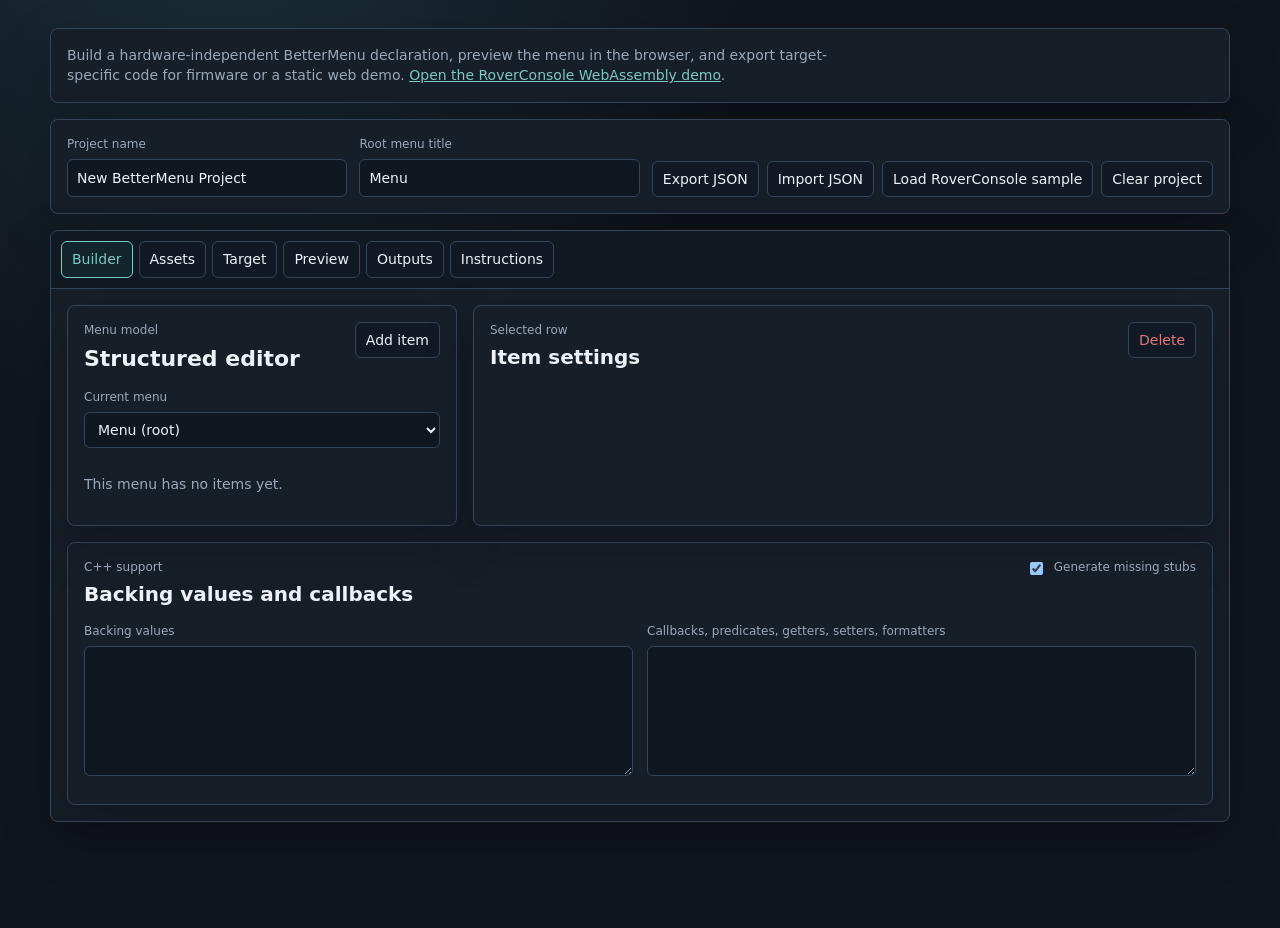
==== docs/menu-builder/index.html @ 9e819a7e "Add ANSI serial adapter profile and previews Add profile-selected preview renderers for append-only " ====
<!doctype html>
<html lang="en">
<head>
  <meta charset="utf-8">
  <meta name="viewport" content="width=device-width, initial-scale=1">
  <title>BetterMenu Builder</title>
  <link rel="stylesheet" href="./styles.css">
</head>
<body>
  <main class="shell">
    <section class="intro-panel">
      <p>
        Build a hardware-independent BetterMenu declaration, preview the menu in the browser, and export target-specific code for firmware or a static web demo. <a href="../web-adapter/">Open the RoverConsole WebAssembly demo</a>.
      </p>
    </section>

    <section class="toolbar-panel" aria-label="Project controls">
      <div class="field compact">
        <label for="project-name">Project name</label>
        <input id="project-name" type="text">
      </div>
      <div class="field compact">
        <label for="root-title">Root menu title</label>
        <input id="root-title" type="text">
      </div>
      <div class="button-row">
        <button type="button" id="save-json">Export JSON</button>
        <label class="file-button" for="load-json">Import JSON</label>
        <input id="load-json" type="file" accept="application/json,.json">
        <button type="button" id="load-sample">Load RoverConsole sample</button>
        <button type="button" id="clear-model">Clear project</button>
      </div>
    </section>

    <section class="workspace">
      <nav class="tabs" aria-label="Builder views">
        <button class="tab active" type="button" data-tab="builder">Builder</button>
        <button class="tab" type="button" data-tab="assets">Assets</button>
        <button class="tab" type="button" data-tab="target">Target</button>
        <button class="tab" type="button" data-tab="preview">Preview</button>
        <button class="tab" type="button" data-tab="outputs">Outputs</button>
        <button class="tab" type="button" data-tab="instructions">Instructions</button>
      </nav>

      <section class="tab-panel active" data-panel="builder">
        <div class="builder-grid">
          <section class="panel" aria-label="Menu tree">
            <div class="panel-heading">
              <div>
                <p class="panel-label">Menu model</p>
                <h1>Structured editor</h1>
              </div>
              <button type="button" id="add-item">Add item</button>
            </div>
            <div class="field">
              <label for="menu-select">Current menu</label>
              <select id="menu-select"></select>
            </div>
            <div id="item-list" class="item-list" role="listbox" aria-label="Menu items"></div>
          </section>

          <section class="panel" aria-label="Item editor">
            <div class="panel-heading">
              <div>
                <p class="panel-label">Selected row</p>
                <h2 id="editor-title">Item settings</h2>
              </div>
              <button type="button" id="delete-item" class="danger">Delete</button>
            </div>
            <div id="item-editor" class="editor-form"></div>
          </section>
        </div>

        <section class="panel snippets-panel" aria-label="C++ support code">
          <div class="panel-heading">
            <div>
              <p class="panel-label">C++ support</p>
              <h2>Backing values and callbacks</h2>
            </div>
            <label class="checkline">
              <input id="generate-stubs" type="checkbox">
              Generate missing stubs
            </label>
          </div>
          <div class="snippet-grid">
            <div class="field">
              <label for="backing-snippet">Backing values</label>
              <textarea id="backing-snippet" spellcheck="false"></textarea>
            </div>
            <div class="field">
              <label for="callback-snippet">Callbacks, predicates, getters, setters, formatters</label>
              <textarea id="callback-snippet" spellcheck="false"></textarea>
            </div>
          </div>
        </section>
      </section>

      <section class="tab-panel" data-panel="assets">
        <div class="assets-grid">
          <section class="panel" aria-label="Asset library">
            <div class="panel-heading">
              <div>
                <p class="panel-label">Asset model</p>
                <h2>Icons and bitmaps</h2>
              </div>
              <button type="button" id="load-rover-assets">Load RoverConsole icons</button>
            </div>
            <div id="asset-list" class="asset-list" aria-label="Project assets"></div>
          </section>

          <section class="panel" aria-label="Add assets">
            <div class="panel-heading">
              <div>
                <p class="panel-label">Local asset import</p>
                <h2>Add asset</h2>
              </div>
            </div>
            <div class="form-grid">
              <div class="field">
                <label for="asset-key">Asset key</label>
                <input id="asset-key" type="text" placeholder="battery">
              </div>
              <div class="field">
                <label for="asset-size">Target icon size</label>
                <input id="asset-size" type="number" min="8" max="96" value="18">
              </div>
            </div>
            <div class="field">
              <label for="asset-svg-source">Paste SVG source</label>
              <textarea id="asset-svg-source" spellcheck="false" placeholder="<svg ...></svg>"></textarea>
            </div>
            <div class="button-row">
              <button type="button" id="add-svg-asset">Add pasted SVG</button>
              <label class="file-button" for="asset-svg-file">Upload SVG</label>
              <input id="asset-svg-file" type="file" accept=".svg,image/svg+xml">
            </div>
            <hr>
            <div class="form-grid">
              <div class="field compact">
                <label class="file-button" for="asset-raster-file">Upload image</label>
                <input id="asset-raster-file" type="file" accept="image/png,image/jpeg,image/webp,image/gif">
              </div>
              <div class="field compact">
                <label class="file-button" for="asset-mask-file">Optional mask image</label>
                <input id="asset-mask-file" type="file" accept="image/png,image/jpeg,image/webp,image/gif">
              </div>
            </div>
            <div class="button-row">
              <button type="button" id="add-raster-asset">Add image asset</button>
            </div>
            <p class="muted">SVGs are sanitized before preview/export. Images and masks are decoded in browser memory and stored as project data, never as local paths.</p>
          </section>
        </div>
      </section>

      <section class="tab-panel" data-panel="target">
        <section class="panel" aria-label="Target profile">
          <div class="panel-heading">
            <div>
              <p class="panel-label">Adapter generator</p>
              <h2>Target profile</h2>
            </div>
          </div>
          <div class="form-grid">
            <div class="field">
              <label for="target-profile">Profile</label>
              <select id="target-profile"></select>
            </div>
            <div class="field">
              <label for="target-skin">Renderer skin</label>
              <select id="target-skin"></select>
            </div>
            <div class="field">
              <label for="target-width">Width</label>
              <input id="target-width" data-target-prop="width" type="number" min="0">
            </div>
            <div class="field">
              <label for="target-height">Height</label>
              <input id="target-height" data-target-prop="height" type="number" min="0">
            </div>
            <div class="field">
              <label for="target-rotation">Rotation</label>
              <input id="target-rotation" data-target-prop="rotation" type="number" min="0">
            </div>
            <div class="field">
              <label for="target-origin-row">Origin row</label>
              <input id="target-origin-row" data-target-prop="originRow" type="number" min="1">
            </div>
            <div class="field">
              <label for="target-origin-col">Origin column</label>
              <input id="target-origin-col" data-target-prop="originCol" type="number" min="1">
            </div>
            <div class="field">
              <label for="target-serial-baud">Serial baud</label>
              <select id="target-serial-baud" data-target-prop="serialBaud">
                <option value="300">300</option>
                <option value="1200">1200</option>
                <option value="2400">2400</option>
                <option value="4800">4800</option>
                <option value="9600">9600</option>
                <option value="14400">14400</option>
                <option value="19200">19200</option>
                <option value="28800">28800</option>
                <option value="38400">38400</option>
                <option value="57600">57600</option>
                <option value="115200">115200</option>
                <option value="230400">230400</option>
                <option value="250000">250000</option>
                <option value="500000">500000</option>
                <option value="1000000">1000000</option>
              </select>
            </div>
            <div class="field">
              <label for="target-display-object">Display object</label>
              <input id="target-display-object" data-target-prop="displayObject" type="text">
            </div>
            <div class="field">
              <label for="target-pin-cs">CS pin constant</label>
              <input id="target-pin-cs" data-target-pin="cs" type="text">
            </div>
            <div class="field">
              <label for="target-pin-dc">DC pin constant</label>
              <input id="target-pin-dc" data-target-pin="dc" type="text">
            </div>
            <div class="field">
              <label for="target-pin-rst">RST pin constant</label>
              <input id="target-pin-rst" data-target-pin="rst" type="text">
            </div>
            <div class="field">
              <label for="target-input-adapter">Input adapter</label>
              <select id="target-input-adapter" data-target-prop="inputAdapter">
                <option value="serial-keys">Serial keys</option>
                <option value="stdio-keys">stdio keys</option>
              </select>
            </div>
            <label class="checkline target-check">
              <input id="target-navigation-wrap" data-target-prop="navigationWrap" type="checkbox">
              Wrap at menu ends
            </label>
            <label class="checkline target-check">
              <input id="target-serial-autoscroll" data-target-prop="serialAutoscroll" type="checkbox">
              Serial preview autoscroll
            </label>
            <label class="checkline target-check">
              <input id="target-serial-timestamps" data-target-prop="serialTimestamps" type="checkbox">
              Serial preview timestamps
            </label>
            <label class="checkline target-check">
              <input id="target-ansi-color" data-target-prop="ansiColor" type="checkbox">
              ANSI color
            </label>
            <label class="checkline target-check">
              <input id="target-ansi-hide-cursor" data-target-prop="ansiHideCursor" type="checkbox">
              Hide terminal cursor
            </label>
            <label class="checkline target-check">
              <input id="target-ansi-clear-on-begin" data-target-prop="ansiClearOnBegin" type="checkbox">
              Clear region on begin
            </label>
          </div>
          <div id="target-summary" class="target-summary"></div>
        </section>
      </section>

      <section class="tab-panel" data-panel="preview">
        <div class="preview-grid">
          <section class="panel preview-shell" aria-label="Generated menu preview">
            <div class="panel-heading">
              <div>
                <p class="panel-label">Browser preview</p>
                <h2>Generated menu</h2>
              </div>
            </div>
            <div class="preview-workspace">
              <div class="preview-display-stack">
                <div class="preview-display-toolbar" aria-label="Preview zoom">
                  <button type="button" id="preview-zoom-out" aria-label="Zoom out" title="Zoom out"></button>
                  <span id="preview-zoom-label" aria-live="polite">100%</span>
                  <button type="button" id="preview-zoom-in" aria-label="Zoom in" title="Zoom in"></button>
                </div>
                <div id="preview-frame" class="preview-frame">
                  <div id="preview-menu" class="preview-menu" aria-label="Menu preview"></div>
                </div>
              </div>

              <div class="preview-remote" aria-label="Menu controls">
                <button class="remote-button remote-up" type="button" data-choice="3" aria-label="Move up" title="Move up"></button>
                <button class="remote-button remote-left" type="button" data-choice="1" aria-label="Move left" title="Move left"></button>
                <button class="remote-button remote-select" type="button" data-choice="5" aria-label="Select" title="Select"></button>
                <button class="remote-button remote-right" type="button" data-choice="2" aria-label="Move right" title="Move right"></button>
                <button class="remote-button remote-down" type="button" data-choice="4" aria-label="Move down" title="Move down"></button>
                <button class="remote-button remote-back" type="button" data-choice="6" aria-label="Back" title="Back"></button>
              </div>
            </div>
          </section>
          <section class="panel" aria-label="Preview details">
            <p class="panel-label">Selected item</p>
            <h2 id="preview-title">Waiting for selection</h2>
            <p id="preview-body">The preview updates from the structured BetterMenu model.</p>
            <div class="facts">
              <div><span>Runtime</span><strong>Model preview</strong></div>
              <div><span>Export</span><strong>Arduino + Web</strong></div>
              <div><span>Hosting</span><strong>Static Pages</strong></div>
            </div>
          </section>
        </div>
      </section>

      <section class="tab-panel" data-panel="outputs">
        <section class="panel">
          <div class="panel-heading">
            <div>
              <p class="panel-label">Generated artifacts</p>
              <h2>Copy or download outputs</h2>
            </div>
            <div class="button-row">
              <button type="button" id="copy-output">Copy current output</button>
              <button type="button" id="download-output">Download current output</button>
            </div>
          </div>
          <div class="field">
            <label for="output-select">Output</label>
            <select id="output-select">
              <option value="firmwareDeclaration">Firmware declaration</option>
              <option value="firmwareSketch">Arduino Serial sketch</option>
              <option value="ansiSketch">ANSI Serial sketch</option>
              <option value="stdioProgram">Desktop C++ stdio program</option>
              <option value="wasmBridgeCpp">WebAssembly bridge source</option>
              <option value="webPackageFiles">Web package manifest</option>
              <option value="adafruitSketch">Adafruit ILI9341 sketch</option>
              <option value="adafruitAssets">Adafruit asset header</option>
              <option value="targetPackageFiles">Target package manifest</option>
              <option value="diagnostics">Diagnostics</option>
            </select>
          </div>
          <pre id="output-code" class="code-output" tabindex="0"></pre>
        </section>
      </section>

      <section class="tab-panel" data-panel="instructions">
        <section class="panel">
          <div class="panel-heading">
            <div>
              <p class="panel-label">Next steps</p>
              <h2>Generated placement guide</h2>
            </div>
          </div>
          <div id="instructions" class="instructions"></div>
        </section>
      </section>
    </section>
  </main>

  <script type="module" src="./app.js"></script>
</body>
</html>
---- docs/menu-builder/styles.css ----
:root {
  color-scheme: dark;
  --bg: #10151c;
  --panel: #19222d;
  --panel-2: #121a24;
  --field: #0f1720;
  --line: #344559;
  --text: #edf2f7;
  --muted: #9aa8b8;
  --accent: #7fc7c0;
  --accent-2: #e9c46a;
  --danger: #e07878;
  --ok: #7ed39f;
}

* {
  box-sizing: border-box;
}

body {
  margin: 0;
  min-height: 100vh;
  background: radial-gradient(circle at 18% -10%, #1b2f39 0, transparent 34rem), var(--bg);
  color: var(--text);
  font: 14px/1.45 system-ui, -apple-system, BlinkMacSystemFont, "Segoe UI", sans-serif;
}

button,
input,
select,
textarea {
  font: inherit;
}

button,
.file-button {
  border: 1px solid var(--line);
  border-radius: 6px;
  background: #111a24;
  color: var(--text);
  padding: 7px 10px;
  cursor: pointer;
}

button:hover,
button:focus-visible,
.file-button:hover,
.file-button:focus-visible {
  border-color: var(--accent);
  outline: none;
}

button.active,
.tab.active {
  border-color: var(--accent);
  color: var(--accent);
  background: #12252a;
}

button.danger {
  color: var(--danger);
}

a {
  color: var(--accent);
}

.shell {
  width: min(1180px, calc(100vw - 32px));
  margin: 28px auto;
  display: grid;
  gap: 16px;
}

.intro-panel,
.toolbar-panel,
.workspace,
.panel {
  border: 1px solid var(--line);
  border-radius: 8px;
  background: color-mix(in srgb, var(--panel) 88%, black);
  box-shadow: 0 18px 50px rgb(0 0 0 / 0.22);
}

.intro-panel,
.toolbar-panel,
.panel {
  padding: 16px;
}

.intro-panel p {
  max-width: 88ch;
  margin: 0;
  color: var(--muted);
}

.toolbar-panel {
  display: grid;
  grid-template-columns: minmax(180px, 1fr) minmax(180px, 1fr) auto;
  gap: 12px;
  align-items: end;
}

.workspace {
  overflow: hidden;
}

.tabs {
  display: flex;
  gap: 6px;
  padding: 10px;
  border-bottom: 1px solid var(--line);
  background: #111923;
  overflow-x: auto;
}

.tab {
  white-space: nowrap;
}

.tab-panel {
  display: none;
  padding: 16px;
}

.tab-panel.active {
  display: block;
}

.builder-grid,
.assets-grid {
  display: grid;
  grid-template-columns: minmax(280px, 390px) minmax(360px, 1fr);
  gap: 16px;
}

.preview-grid {
  display: grid;
  grid-template-columns: minmax(520px, 680px) minmax(360px, 1fr);
  gap: 16px;
}

.snippets-panel {
  margin-top: 16px;
}

.snippet-grid {
  display: grid;
  grid-template-columns: 1fr 1fr;
  gap: 14px;
}

.panel-heading {
  display: flex;
  align-items: start;
  justify-content: space-between;
  gap: 12px;
  margin-bottom: 14px;
}

.panel-label {
  margin: 0 0 4px;
  color: var(--muted);
  font-size: 12px;
}

h1,
h2,
h3 {
  margin: 0;
  letter-spacing: 0;
}

h1 {
  font-size: 22px;
}

h2 {
  font-size: 20px;
}

h3 {
  font-size: 16px;
}

.field {
  display: grid;
  gap: 6px;
  margin-bottom: 12px;
}

.field.compact {
  margin-bottom: 0;
}

.field label,
.checkline {
  color: var(--muted);
  font-size: 12px;
}

.checkline {
  display: inline-flex;
  align-items: center;
  gap: 8px;
}

input[type="text"],
input[type="number"],
select,
textarea {
  width: 100%;
  border: 1px solid var(--line);
  border-radius: 6px;
  background: var(--field);
  color: var(--text);
  padding: 8px 9px;
}

textarea {
  min-height: 130px;
  resize: vertical;
  font: 12px/1.45 ui-monospace, SFMono-Regular, Menlo, Consolas, monospace;
}

input[type="file"] {
  display: none;
}

hr {
  border: 0;
  border-top: 1px solid var(--line);
  margin: 16px 0;
}

.button-row {
  display: flex;
  flex-wrap: wrap;
  gap: 8px;
  align-items: center;
}

.item-list {
  display: grid;
  gap: 8px;
  max-height: 520px;
  overflow: auto;
}

.item-row {
  display: grid;
  grid-template-columns: minmax(0, 1fr) auto;
  gap: 10px;
  align-items: center;
  border: 1px solid var(--line);
  border-radius: 7px;
  background: linear-gradient(180deg, #151f2a, #101720);
  padding: 10px;
  text-align: left;
}

.item-row.selected {
  border-color: var(--accent);
  box-shadow: inset 4px 0 0 var(--accent);
}

.item-row strong,
.preview-row strong {
  display: block;
  overflow: hidden;
  text-overflow: ellipsis;
  white-space: nowrap;
}

.meta {
  color: var(--muted);
  font-size: 12px;
}

.badge {
  border: 1px solid var(--line);
  border-radius: 999px;
  padding: 2px 7px;
  color: var(--accent-2);
  font-size: 11px;
  white-space: nowrap;
}

.editor-form {
  display: grid;
  gap: 2px;
}

.form-grid {
  display: grid;
  grid-template-columns: repeat(2, minmax(0, 1fr));
  gap: 10px;
}

.decorator-grid {
  display: grid;
  grid-template-columns: repeat(2, minmax(0, 1fr));
  gap: 8px;
}

.asset-list {
  display: grid;
  gap: 10px;
  max-height: 560px;
  overflow: auto;
}

.asset-card {
  display: grid;
  grid-template-columns: auto minmax(0, 1fr) auto;
  gap: 10px;
  align-items: center;
  border: 1px solid var(--line);
  border-radius: 7px;
  background: linear-gradient(180deg, #151f2a, #101720);
  padding: 10px;
}

.asset-preview,
.preview-icon {
  display: grid;
  place-items: center;
  color: #96a6b6;
  border: 1px solid currentColor;
  border-radius: 50%;
}

.asset-preview {
  width: 36px;
  height: 36px;
}

.asset-preview::before,
.preview-icon::before {
  content: "";
  width: 62%;
  height: 62%;
  background: currentColor;
  -webkit-mask: var(--asset-url, none) center / contain no-repeat;
  mask: var(--asset-url, none) center / contain no-repeat;
}

.target-summary {
  display: grid;
  gap: 12px;
}

.target-summary section {
  border: 1px solid var(--line);
  border-radius: 7px;
  background: #111923;
  padding: 12px;
}

.target-summary ul {
  margin: 8px 0 0;
  padding-left: 20px;
  color: var(--muted);
}

.preview-shell {
  min-height: 500px;
}

.preview-workspace {
  display: flex;
  flex-wrap: wrap;
  align-items: flex-start;
  gap: 18px;
}

.preview-display-stack {
  display: grid;
  gap: 8px;
  min-width: min(100%, 320px);
  max-width: 100%;
  overflow: auto;
}

.preview-display-toolbar {
  display: inline-flex;
  align-items: center;
  gap: 8px;
  color: var(--muted);
}

.preview-display-toolbar button {
  position: relative;
  display: grid;
  place-items: center;
  width: 28px;
  height: 28px;
  padding: 0;
}

.preview-display-toolbar button::before,
.preview-display-toolbar button::after {
  content: "";
  grid-area: 1 / 1;
  width: 12px;
  height: 2px;
  background: currentColor;
}

#preview-zoom-in::after {
  transform: rotate(90deg);
}

#preview-zoom-label {
  min-width: 44px;
  text-align: center;
  font-size: 12px;
  font-variant-numeric: tabular-nums;
}

.preview-frame {
  width: 100%;
}

.preview-frame.graphical-frame {
  width: calc(var(--preview-width, 320px) * var(--preview-zoom, 1));
  height: calc(var(--preview-height, 240px) * var(--preview-zoom, 1));
  overflow: auto;
}

.preview-menu {
  display: grid;
  gap: 8px;
  padding-right: 8px;
  position: relative;
}

.preview-menu.rover-skin {
  align-content: start;
  border: 1px solid #263443;
  border-radius: 8px;
  background: linear-gradient(180deg, #111923, #0c1118);
  padding: 8px 18px 8px 8px;
  min-height: 294px;
}

.preview-menu.graphical-viewport {
  position: relative;
  width: var(--preview-width, 320px);
  height: var(--preview-height, 240px);
  aspect-ratio: var(--preview-aspect, 320 / 240);
  min-height: 0;
  overflow: hidden;
  transform: scale(var(--preview-zoom, 1));
  transform-origin: top left;
}

.preview-menu.rover-skin.graphical-viewport {
  display: block;
  gap: 0;
  padding: 0;
  border: 0;
  border-radius: 0;
  box-shadow: 0 0 0 1px #263443;
}

.preview-menu.text-stream-preview {
  display: block;
  padding: 0;
}

.stream-output {
  min-height: 248px;
  max-height: 360px;
  overflow: auto;
  margin: 0;
  border: 1px solid var(--line);
  border-radius: 7px;
  background: #071017;
  color: #dfe8f2;
  padding: 14px;
  font: 13px/1.45 ui-monospace, SFMono-Regular, Menlo, Consolas, monospace;
  white-space: pre;
}

.serial-stream-preview .stream-output {
  color: #cdd8df;
}

.stdio-screen-preview .stream-output {
  color: #e5edf3;
}

.preview-menu.ansi-terminal-preview {
  display: grid;
  gap: 8px;
  justify-content: start;
  padding: 0;
}

.terminal-region-label {
  color: var(--muted);
  font-size: 12px;
}

.ansi-terminal {
  display: grid;
  grid-auto-rows: 1.45em;
  width: fit-content;
  min-width: min(100%, calc(var(--terminal-cols, 48) * 0.68em + 28px));
  min-height: calc(var(--terminal-lines, 8) * 1.45em + 28px);
  overflow: auto;
  border: 1px solid #273747;
  border-radius: 7px;
  background: #050b10;
  color: #dfe8f2;
  padding: 14px;
  font: 13px/1.45 ui-monospace, SFMono-Regular, Menlo, Consolas, monospace;
}

.ansi-line {
  white-space: pre;
}

.ansi-line.title {
  color: #5fe0c4;
  font-weight: 700;
}

.ansi-line.selected {
  color: #061015;
  background: #5fd5d0;
  font-weight: 700;
}

.ansi-line.editing {
  color: #0d1218;
  background: #e8c36d;
  font-weight: 700;
}

.ansi-line.disabled {
  color: #6f7f8e;
}

.ansi-line.selected.disabled {
  color: #6f7f8e;
  background: transparent;
}

.preview-header,
.preview-row {
  display: grid;
  grid-template-columns: minmax(0, 1fr) auto;
  align-items: center;
  gap: 12px;
  text-align: left;
  border: 1px solid var(--line);
  border-radius: 7px;
  background: linear-gradient(180deg, #17202b, #101720);
  padding: 9px 10px;
  min-height: 42px;
}

.preview-header {
  color: var(--accent);
  font-weight: 700;
  background: linear-gradient(180deg, #1c2634, #121923);
}

.rover-skin .preview-header {
  grid-template-columns: minmax(0, 1fr) auto;
  min-height: 34px;
  padding: 7px 10px;
}

.rover-skin.graphical-viewport .preview-header {
  position: absolute;
  left: 8px;
  top: 6px;
  width: 304px;
  height: 32px;
  min-height: 0;
  padding: 5px 8px;
  border-radius: 8px;
}

.breadcrumb {
  min-width: 0;
  overflow: hidden;
  text-overflow: ellipsis;
  white-space: nowrap;
}

.preview-status {
  display: inline-flex;
  align-items: center;
  gap: 8px;
}

.state-chip {
  display: inline-flex;
  align-items: center;
  gap: 6px;
  border-radius: 999px;
  padding: 3px 8px;
  font-size: 11px;
  line-height: 1;
}

.state-chip span {
  width: 5px;
  height: 5px;
  border-radius: 50%;
  background: currentColor;
}

.state-chip.ready {
  color: #7ed39f;
  background: #12342b;
}

.state-chip.armed {
  color: #e9c46a;
  background: #392a12;
}

.battery-meter {
  display: inline-flex;
  align-items: center;
  gap: 5px;
  color: var(--muted);
  font-size: 11px;
}

.battery-case {
  display: block;
  width: 24px;
  height: 12px;
  border: 1px solid currentColor;
  border-radius: 2px;
  padding: 2px;
}

.battery-fill {
  display: block;
  height: 100%;
  background: currentColor;
}

.battery-meter.good {
  color: #7ed39f;
}

.battery-meter.warn {
  color: #e9c46a;
}

.battery-meter.low {
  color: var(--danger);
}

.rover-skin .preview-row {
  grid-template-columns: auto minmax(0, 1fr) auto;
  min-height: 42px;
}

.rover-skin.graphical-viewport .preview-row {
  position: absolute;
  left: 8px;
  top: var(--row-top, 44px);
  width: 294px;
  height: 32px;
  min-height: 0;
  grid-template-columns: 44px minmax(0, 1fr) auto;
  gap: 0;
  padding: 0;
  border-radius: 7px;
}

.preview-icon {
  width: 24px;
  height: 24px;
}

.graphical-viewport .preview-icon {
  width: 22px;
  height: 22px;
  margin-left: 7px;
}

.preview-row.selected .preview-icon {
  color: var(--accent);
}

.preview-row.disabled .preview-icon {
  color: #677386;
}

.preview-row.disabled .preview-icon::before,
.preview-icon.empty::before {
  opacity: 0.55;
}

.row-main {
  min-width: 0;
}

.graphical-viewport .row-main strong {
  font-size: 14px;
  line-height: 1;
}

.graphical-viewport .row-main {
  align-self: center;
}

.preview-row.selected {
  border-color: var(--accent);
  background: linear-gradient(180deg, #11373c, #0c2329);
  box-shadow: inset 4px 0 0 var(--accent);
}

.preview-row.disabled {
  color: #718091;
}

.preview-row .value {
  color: var(--ok);
  font-variant-numeric: tabular-nums;
  white-space: nowrap;
}

.graphical-viewport .preview-row .value {
  align-self: center;
  padding-right: 8px;
  font-size: 14px;
}

.preview-row.choice .value {
  color: var(--accent-2);
}

.value-icon {
  color: var(--muted);
  font-size: 22px;
  line-height: 1;
}

.edit-controls {
  display: inline-grid;
  grid-template-columns: 22px auto 22px;
  align-items: center;
  gap: 7px;
  color: var(--accent);
}

.edit-button {
  display: grid;
  place-items: center;
  width: 22px;
  height: 22px;
  border: 1px solid currentColor;
  border-radius: 5px;
}

.edit-button::before,
.edit-button.plus::after {
  content: "";
  width: 10px;
  height: 2px;
  background: currentColor;
  grid-area: 1 / 1;
}

.edit-button.plus::after {
  transform: rotate(90deg);
}

.edit-value {
  min-width: 48px;
  color: var(--accent);
  text-align: center;
  font-variant-numeric: tabular-nums;
}

.preview-scrollbar {
  position: absolute;
  top: 52px;
  right: 7px;
  bottom: 9px;
  width: 4px;
  border-radius: 2px;
  background: #223041;
}

.graphical-viewport .preview-scrollbar {
  top: 44px;
  right: auto;
  left: 307px;
  bottom: auto;
  height: 176px;
}

.preview-remote {
  display: grid;
  grid-template-columns: repeat(3, 42px);
  grid-template-rows: repeat(3, 42px);
  gap: 8px;
  align-self: center;
  padding: 12px;
  border: 1px solid var(--line);
  border-radius: 8px;
  background: #101720;
}

.remote-button {
  position: relative;
  display: grid;
  place-items: center;
  width: 42px;
  height: 42px;
  padding: 0;
  color: #edf2f7;
  border-radius: 8px;
  background: #141f2a;
}

.remote-button::before,
.remote-button::after {
  content: "";
  grid-area: 1 / 1;
}

.remote-up {
  grid-column: 2;
  grid-row: 1;
}

.remote-left {
  grid-column: 1;
  grid-row: 2;
}

.remote-select {
  grid-column: 2;
  grid-row: 2;
  border-color: var(--accent);
}

.remote-right {
  grid-column: 3;
  grid-row: 2;
}

.remote-down {
  grid-column: 2;
  grid-row: 3;
}

.remote-back {
  grid-column: 3;
  grid-row: 3;
}

.remote-up::before,
.remote-down::before,
.remote-left::before,
.remote-right::before {
  width: 0;
  height: 0;
  border-style: solid;
}

.remote-up::before {
  border-width: 0 8px 11px;
  border-color: transparent transparent currentColor;
}

.remote-down::before {
  border-width: 11px 8px 0;
  border-color: currentColor transparent transparent;
}

.remote-left::before {
  border-width: 8px 11px 8px 0;
  border-color: transparent currentColor transparent transparent;
}

.remote-right::before {
  border-width: 8px 0 8px 11px;
  border-color: transparent transparent transparent currentColor;
}

.remote-select::before {
  width: 14px;
  height: 14px;
  border: 2px solid currentColor;
  border-radius: 50%;
}

.remote-back::before {
  width: 17px;
  height: 13px;
  border-left: 2px solid currentColor;
  border-bottom: 2px solid currentColor;
  transform: translateX(3px) rotate(45deg);
}

.remote-back::after {
  width: 16px;
  height: 2px;
  background: currentColor;
  transform: translateX(3px);
}

.preview-scrollbar span {
  position: absolute;
  left: 0;
  right: 0;
  border-radius: 2px;
  background: #3a968c;
}

.facts {
  display: grid;
  grid-template-columns: repeat(3, minmax(0, 1fr));
  gap: 10px;
  margin-top: 18px;
}

.facts div {
  border: 1px solid var(--line);
  border-radius: 7px;
  background: #111923;
  padding: 10px;
}

.facts span {
  display: block;
  color: var(--muted);
  font-size: 12px;
}

.facts strong {
  display: block;
  margin-top: 4px;
}

.code-output {
  min-height: 520px;
  max-height: 70vh;
  overflow: auto;
  margin: 0;
  border: 1px solid var(--line);
  border-radius: 7px;
  background: #0b1118;
  color: #dfe8f2;
  padding: 14px;
  font: 12px/1.48 ui-monospace, SFMono-Regular, Menlo, Consolas, monospace;
  white-space: pre;
}

.muted {
  color: var(--muted);
}

.instructions {
  display: grid;
  gap: 12px;
}

.instructions section {
  border: 1px solid var(--line);
  border-radius: 7px;
  background: #111923;
  padding: 12px;
}

.instructions h3 {
  margin-bottom: 8px;
}

.instructions ol,
.instructions ul {
  margin: 0;
  padding-left: 20px;
  color: var(--muted);
}

@media (max-width: 900px) {
  .toolbar-panel,
  .builder-grid,
  .preview-grid,
  .snippet-grid,
  .assets-grid {
    grid-template-columns: 1fr;
  }
}

@media (max-width: 560px) {
  .shell {
    width: min(100vw - 20px, 1180px);
    margin: 10px auto;
  }

  .tab-panel,
  .intro-panel,
  .toolbar-panel,
  .panel {
    padding: 12px;
  }

  .form-grid,
  .decorator-grid,
  .facts {
    grid-template-columns: 1fr;
  }
}
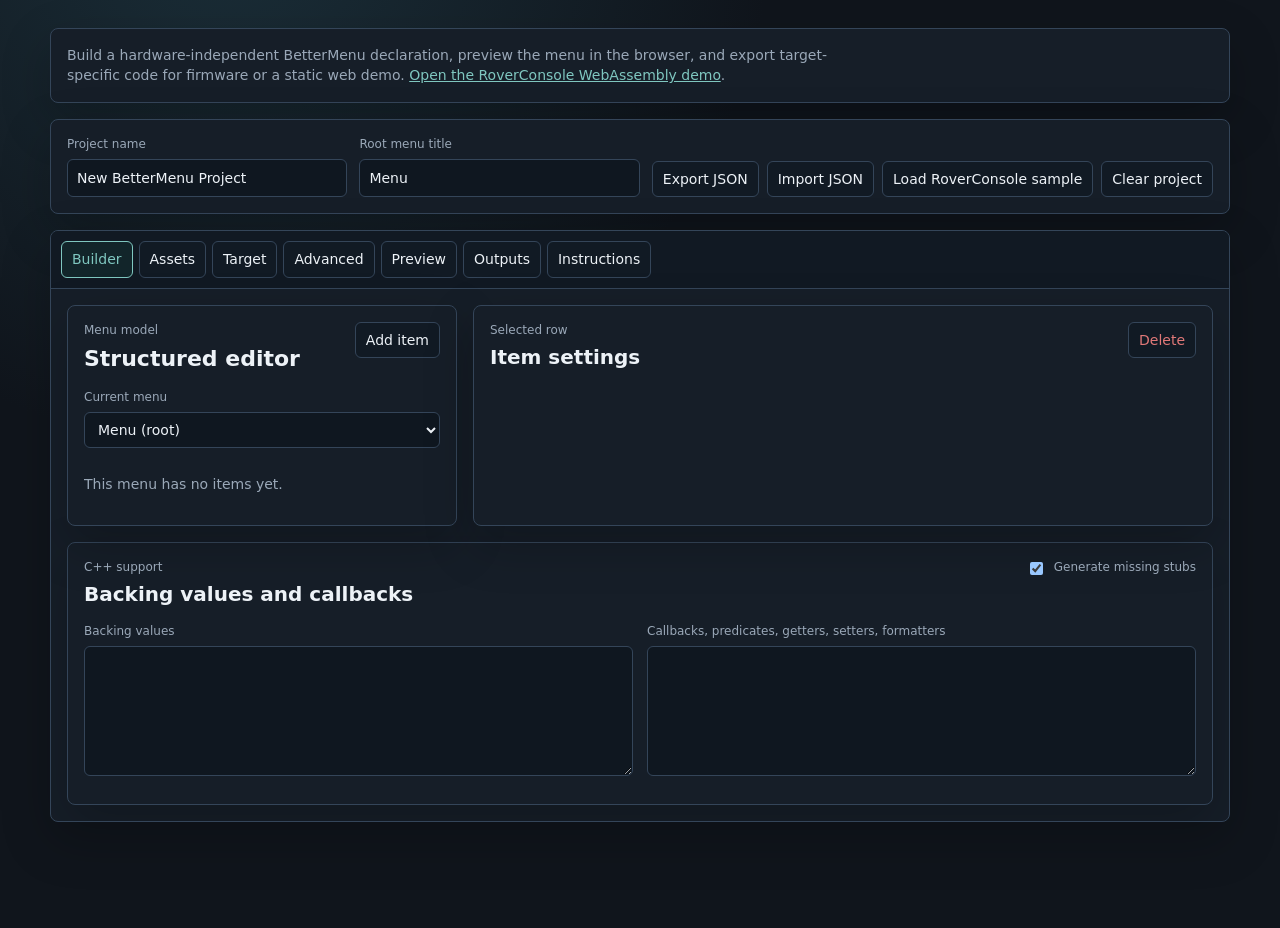
==== commit d3284d01: "Add menu builder status widget editor Expose the existing chip and battery status widget model throu" ====
--- a/docs/menu-builder/index.html
+++ b/docs/menu-builder/index.html
@@ -37,6 +37,7 @@
         <button class="tab active" type="button" data-tab="builder">Builder</button>
         <button class="tab" type="button" data-tab="assets">Assets</button>
         <button class="tab" type="button" data-tab="target">Target</button>
+        <button class="tab" type="button" data-tab="advanced">Advanced</button>
         <button class="tab" type="button" data-tab="preview">Preview</button>
         <button class="tab" type="button" data-tab="outputs">Outputs</button>
         <button class="tab" type="button" data-tab="instructions">Instructions</button>
@@ -262,6 +263,18 @@
         </section>
       </section>
 
+      <section class="tab-panel" data-panel="advanced">
+        <section class="panel" aria-label="Status widgets">
+          <div class="panel-heading">
+            <div>
+              <p class="panel-label">Graphical status</p>
+              <h2>Status widgets</h2>
+            </div>
+          </div>
+          <div id="status-widget-editor" class="status-widget-editor"></div>
+        </section>
+      </section>
+
       <section class="tab-panel" data-panel="preview">
         <div class="preview-grid">
           <section class="panel preview-shell" aria-label="Generated menu preview">
--- a/docs/menu-builder/styles.css
+++ b/docs/menu-builder/styles.css
@@ -363,6 +363,32 @@
   color: var(--muted);
 }
 
+.status-widget-editor {
+  display: grid;
+  gap: 12px;
+}
+
+.status-widget-grid {
+  display: grid;
+  grid-template-columns: repeat(2, minmax(0, 1fr));
+  gap: 16px;
+}
+
+.status-widget-card {
+  border: 1px solid var(--line);
+  border-radius: 7px;
+  background: #111923;
+  padding: 12px;
+}
+
+.status-widget-card.disabled {
+  opacity: 0.68;
+}
+
+.status-widget-card.disabled input:not([type="checkbox"]) {
+  cursor: not-allowed;
+}
+
 .preview-shell {
   min-height: 500px;
 }
@@ -993,7 +1019,8 @@
   .builder-grid,
   .preview-grid,
   .snippet-grid,
-  .assets-grid {
+  .assets-grid,
+  .status-widget-grid {
     grid-template-columns: 1fr;
   }
 }
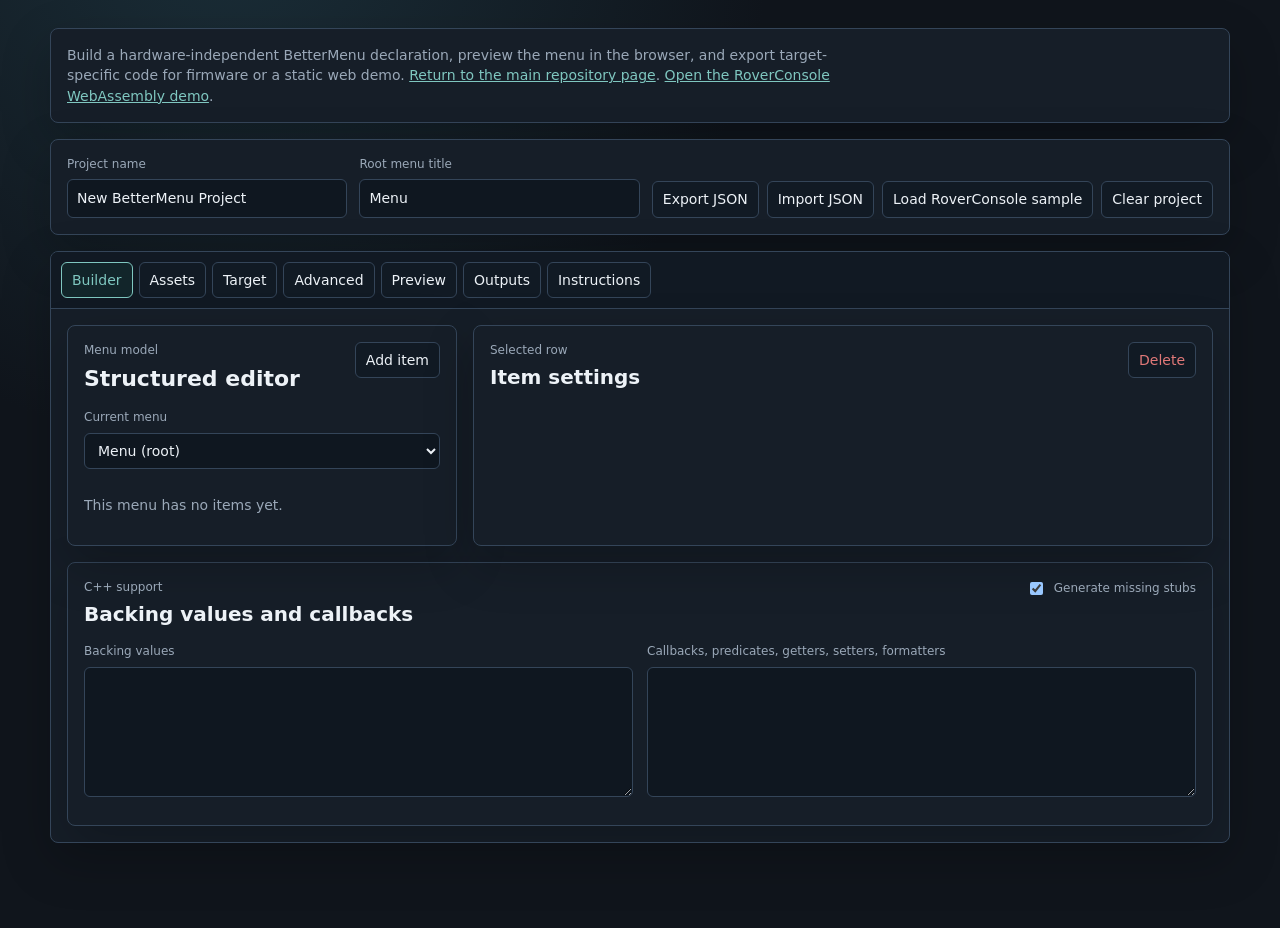
==== commit 557d3f1c: "Add repository return link to builder Add the same main repository return path used by the WebAssemb" ====
--- a/docs/menu-builder/index.html
+++ b/docs/menu-builder/index.html
@@ -10,7 +10,7 @@
   <main class="shell">
     <section class="intro-panel">
       <p>
-        Build a hardware-independent BetterMenu declaration, preview the menu in the browser, and export target-specific code for firmware or a static web demo. <a href="../web-adapter/">Open the RoverConsole WebAssembly demo</a>.
+        Build a hardware-independent BetterMenu declaration, preview the menu in the browser, and export target-specific code for firmware or a static web demo. <a href="https://github.com/ripred/BetterMenu">Return to the main repository page</a>. <a href="../web-adapter/">Open the RoverConsole WebAssembly demo</a>.
       </p>
     </section>
 
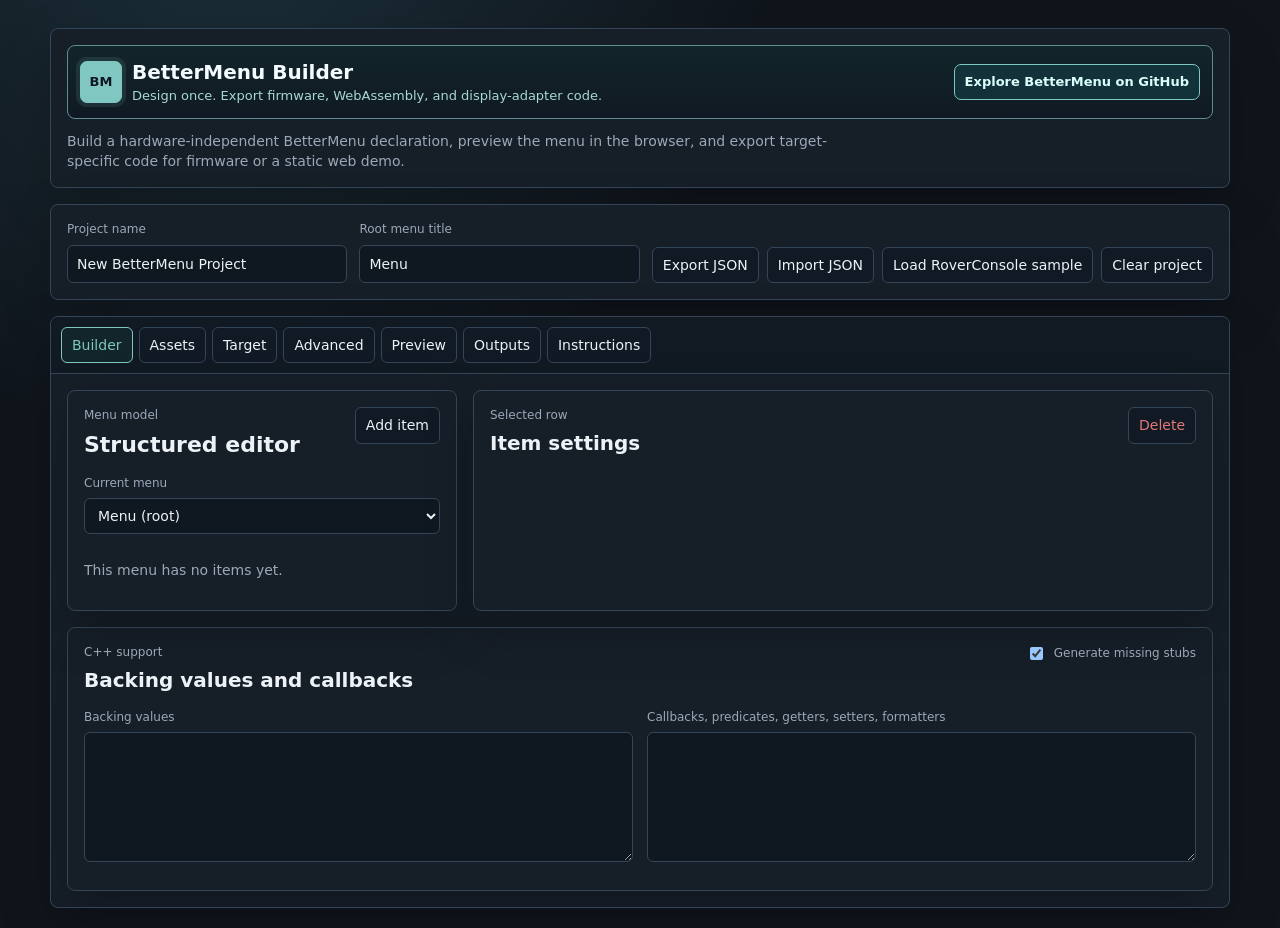
==== commit defbb2c6: "Add stronger builder branding Add a more prominent BetterMenu Builder header with a library-focused " ====
--- a/docs/menu-builder/index.html
+++ b/docs/menu-builder/index.html
@@ -4,13 +4,23 @@
   <meta charset="utf-8">
   <meta name="viewport" content="width=device-width, initial-scale=1">
   <title>BetterMenu Builder</title>
-  <link rel="stylesheet" href="./styles.css">
+  <link rel="stylesheet" href="./styles.css?v=builder-brand">
 </head>
 <body>
   <main class="shell">
     <section class="intro-panel">
+      <div class="builder-brand">
+        <div class="brand-lockup" aria-label="BetterMenu Builder">
+          <span class="brand-mark" aria-hidden="true">BM</span>
+          <div>
+            <strong>BetterMenu Builder</strong>
+            <span>Design once. Export firmware, WebAssembly, and display-adapter code.</span>
+          </div>
+        </div>
+        <a class="repo-cta" href="https://github.com/ripred/BetterMenu">Explore BetterMenu on GitHub</a>
+      </div>
       <p>
-        Build a hardware-independent BetterMenu declaration, preview the menu in the browser, and export target-specific code for firmware or a static web demo. <a href="https://github.com/ripred/BetterMenu">Return to the main repository page</a>. <a href="../web-adapter/">Open the RoverConsole WebAssembly demo</a>.
+        Build a hardware-independent BetterMenu declaration, preview the menu in the browser, and export target-specific code for firmware or a static web demo.
       </p>
     </section>
 
--- a/docs/menu-builder/styles.css
+++ b/docs/menu-builder/styles.css
@@ -88,6 +88,78 @@
   padding: 16px;
 }
 
+.intro-panel {
+  display: grid;
+  gap: 12px;
+}
+
+.builder-brand {
+  display: flex;
+  align-items: center;
+  justify-content: space-between;
+  gap: 16px;
+  border: 1px solid color-mix(in srgb, var(--accent) 55%, var(--line));
+  border-radius: 8px;
+  background: linear-gradient(180deg, #12252a, #101923);
+  padding: 12px;
+}
+
+.repo-cta {
+  border: 1px solid var(--accent);
+  border-radius: 7px;
+  color: #d9fffb;
+  background: #123139;
+  font-size: 13px;
+  font-weight: 700;
+  padding: 8px 10px;
+  text-decoration: none;
+  white-space: nowrap;
+}
+
+.repo-cta:hover,
+.repo-cta:focus-visible {
+  background: #163f49;
+  outline: none;
+}
+
+.brand-lockup {
+  display: inline-flex;
+  align-items: center;
+  gap: 10px;
+  min-width: 0;
+}
+
+.brand-mark {
+  display: grid;
+  place-items: center;
+  width: 42px;
+  height: 42px;
+  border: 1px solid var(--accent);
+  border-radius: 7px;
+  color: #101923;
+  background: var(--accent);
+  font-size: 13px;
+  font-weight: 800;
+  letter-spacing: 0;
+  box-shadow: 0 0 0 4px rgb(127 199 192 / 0.12);
+}
+
+.brand-lockup strong,
+.brand-lockup span:last-child {
+  display: block;
+}
+
+.brand-lockup strong {
+  color: #f4fbff;
+  font-size: 20px;
+  letter-spacing: 0;
+}
+
+.brand-lockup span:last-child {
+  color: #a7d8d4;
+  font-size: 13px;
+}
+
 .intro-panel p {
   max-width: 88ch;
   margin: 0;
@@ -1038,6 +1110,12 @@
     padding: 12px;
   }
 
+  .builder-brand {
+    align-items: flex-start;
+    flex-direction: column;
+    gap: 8px;
+  }
+
   .form-grid,
   .decorator-grid,
   .facts {
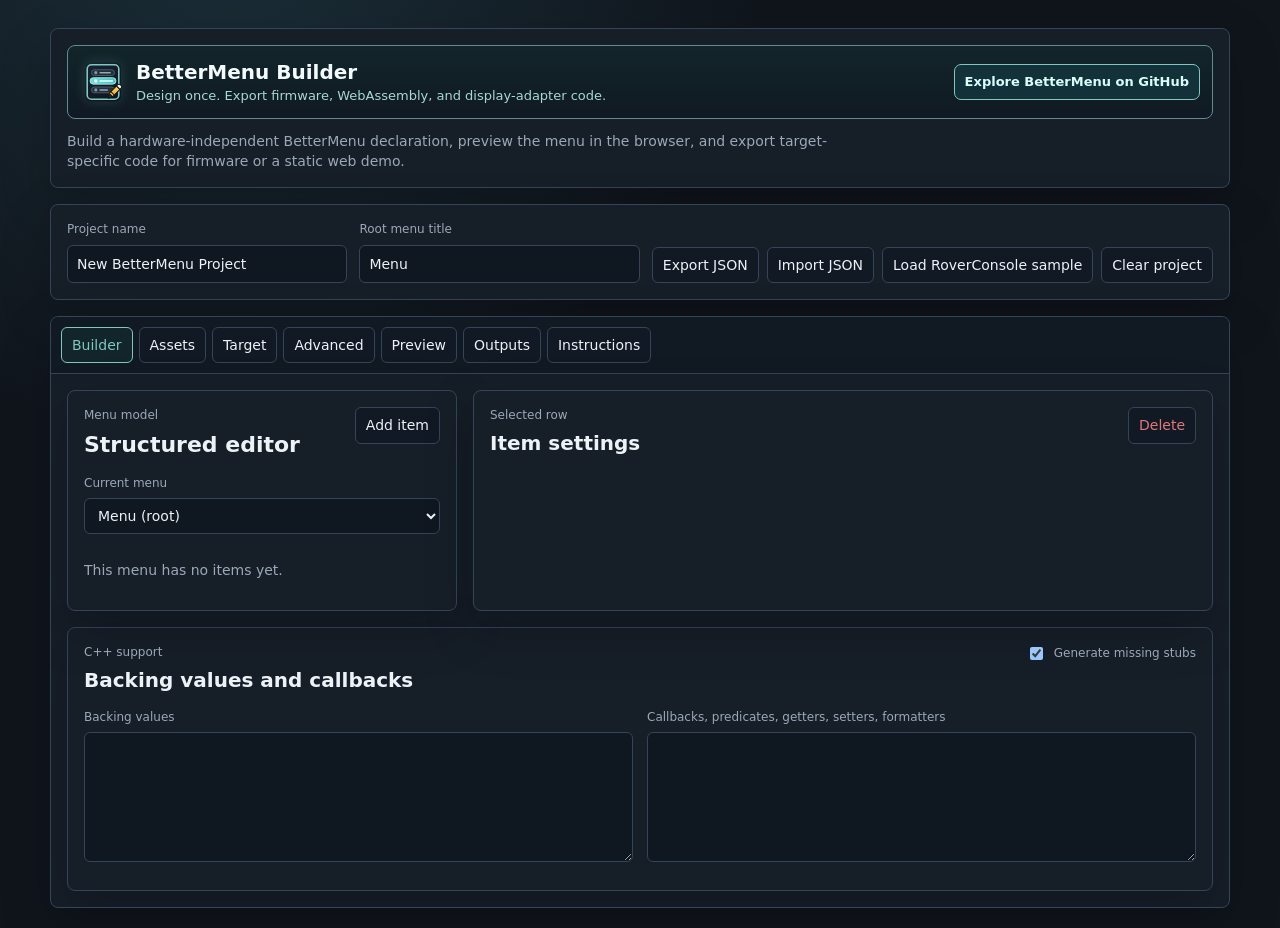
==== commit 3c8cb29d: "Add BetterMenu icon proposals Add selected library and builder icon proposal PNGs for review alongsi" ====
--- a/docs/menu-builder/index.html
+++ b/docs/menu-builder/index.html
@@ -11,7 +11,7 @@
     <section class="intro-panel">
       <div class="builder-brand">
         <div class="brand-lockup" aria-label="BetterMenu Builder">
-          <span class="brand-mark" aria-hidden="true">BM</span>
+          <img class="brand-mark" src="./assets/icons/bettermenu-builder-icon.svg" alt="" aria-hidden="true">
           <div>
             <strong>BetterMenu Builder</strong>
             <span>Design once. Export firmware, WebAssembly, and display-adapter code.</span>
--- a/docs/menu-builder/styles.css
+++ b/docs/menu-builder/styles.css
@@ -130,18 +130,12 @@
 }
 
 .brand-mark {
-  display: grid;
-  place-items: center;
-  width: 42px;
-  height: 42px;
-  border: 1px solid var(--accent);
-  border-radius: 7px;
-  color: #101923;
-  background: var(--accent);
-  font-size: 13px;
-  font-weight: 800;
-  letter-spacing: 0;
-  box-shadow: 0 0 0 4px rgb(127 199 192 / 0.12);
+  display: block;
+  width: 46px;
+  height: 46px;
+  border-radius: 9px;
+  object-fit: contain;
+  filter: drop-shadow(0 0 0.35rem rgb(127 199 192 / 0.18));
 }
 
 .brand-lockup strong,
